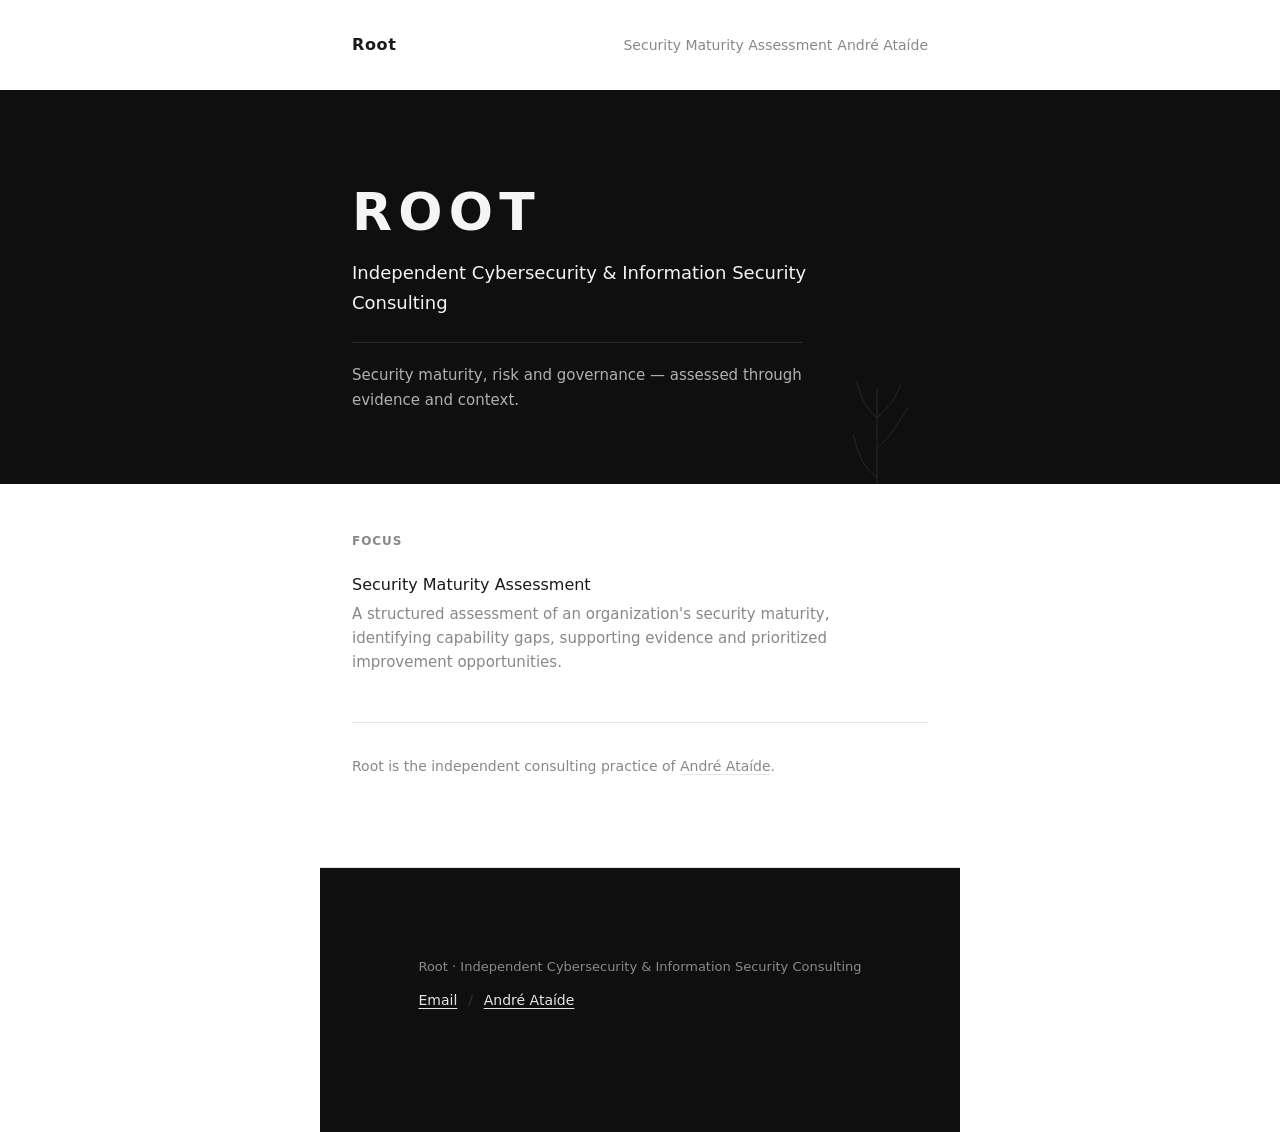
==== root/index.html @ 8b1d94a0 "feat: Root consulting practice section; add Wardex v2.3.0-v2.4.1 articles" ====
<!DOCTYPE html>
<html lang="en">
<head>
    <meta charset="UTF-8">
    <meta name="viewport" content="width=device-width, initial-scale=1.0">
    <title>Root — Independent Cybersecurity &amp; Information Security Consulting</title>
    <meta name="description" content="Root is an independent cybersecurity and information security consulting practice focused on security maturity, risk and governance.">
    <meta name="author" content="André Ataíde">
    <meta property="og:title" content="Root — Independent Cybersecurity &amp; Information Security Consulting">
    <meta property="og:description" content="Root is an independent cybersecurity and information security consulting practice focused on security maturity, risk and governance.">
    <meta property="og:url" content="https://had-nu.github.io/root/">
    <meta property="og:type" content="website">
    <link rel="stylesheet" href="../css/style.css">
    <link rel="stylesheet" href="../css/root.css">
</head>
<body class="root">

<header class="root-header">
    <nav>
        <a href="index.html" class="root-logo">Root</a>
        <div class="nav-links">
            <a href="security-maturity-assessment.html">Security Maturity Assessment</a>
            <a href="../">André Ataíde</a>
        </div>
    </nav>
</header>

<section class="root-hero">
    <div class="root-hero-inner">
        <svg class="root-hero-mark" xmlns="http://www.w3.org/2000/svg" viewBox="0 0 200 240" fill="none" stroke="currentColor" stroke-width="1" role="img" aria-hidden="true">
            <path d="M100 240 V90"/>
            <path d="M100 210 C88 200 80 190 76 178"/>
            <path d="M76 178 C72 168 70 160 68 152"/>
            <path d="M100 170 C114 158 122 148 128 138"/>
            <path d="M128 138 C134 128 138 122 142 116"/>
            <path d="M100 130 C88 120 82 110 78 98"/>
            <path d="M78 98 C76 92 74 86 72 82"/>
            <path d="M100 130 C112 120 120 110 124 102"/>
            <path d="M124 102 C128 94 130 90 132 86"/>
        </svg>
        <h1 class="root-wordmark">ROOT</h1>
        <p class="root-tagline">Independent Cybersecurity &amp; Information Security Consulting</p>
        <p class="root-positioning">Security maturity, risk and governance — assessed through evidence and context.</p>
    </div>
</section>

<main>

    <section class="root-section">
        <h2 class="section-label">Focus</h2>
        <article class="root-product">
            <h3><a href="security-maturity-assessment.html">Security Maturity Assessment</a></h3>
            <p>A structured assessment of an organization's security maturity, identifying capability gaps, supporting evidence and prioritized improvement opportunities.</p>
        </article>
    </section>

    <section class="root-section root-relation">
        <p>Root is the independent consulting practice of <a href="../">André Ataíde</a>.</p>
    </section>

</main>

<footer class="root-footer">
    <div class="root-footer-inner">
        <p>Root · Independent Cybersecurity &amp; Information Security Consulting</p>
        <div class="links">
            <a href="mailto:andre_ataide@proton.me">Email</a>
            <span class="sep">/</span>
            <a href="../">André Ataíde</a>
        </div>
    </div>
</footer>

</body>
</html>
---- css/style.css ----
:root {
  --bg:        #ffffff;
  --text:      #1a1a1a;
  --muted:     #888888;
  --border:    #e5e5e5;

  --max-width: 640px;
  --pad:       2rem;
}

* {
  box-sizing: border-box;
  margin: 0;
  padding: 0;
}

body {
  background: var(--bg);
  color: var(--text);
  font-family: system-ui, -apple-system, 'Segoe UI', Roboto, sans-serif;
  font-size: 1rem;
  line-height: 1.65;
  -webkit-font-smoothing: antialiased;
}

a {
  color: inherit;
  text-decoration: underline;
  text-underline-offset: 0.2em;
  text-decoration-thickness: 1px;
  text-decoration-color: var(--border);
  transition: text-decoration-color 200ms;
}

a:hover {
  text-decoration-color: var(--text);
}

main {
  max-width: var(--max-width);
  margin: 0 auto;
  padding: 0 var(--pad);
}

/* Header */
header {
  max-width: var(--max-width);
  margin: 0 auto;
  padding: 2rem var(--pad) 0;
}

nav {
  display: flex;
  justify-content: space-between;
  align-items: center;
}

.logo {
  font-size: 1rem;
  font-weight: 500;
  text-decoration: none;
  color: var(--text);
}

.nav-links a {
  font-size: 0.875rem;
  color: var(--muted);
  text-decoration: none;
}

.nav-links a:hover {
  color: var(--text);
}

/* Intro */
.intro {
  padding: 5rem 0 1.5rem;
}

.intro p {
  font-size: 1.125rem;
  margin-bottom: 0.25rem;
}

.links {
  margin-top: 0.75rem;
  font-size: 0.875rem;
}

.links a {
  text-decoration: underline;
}

.sep {
  color: var(--border);
  margin: 0 0.4rem;
}

.text-muted {
  color: var(--muted);
  font-size: 0.875rem;
}

.page-title {
  font-size: 1.25rem;
  font-weight: 500;
  margin-bottom: 0.25rem;
}

/* About */
.about {
  padding: 2rem 0;
}

.about p {
  margin-bottom: 1rem;
}

/* Entries */
.entries {
  padding: 1.5rem 0;
}

.section-label {
  font-size: 0.75rem;
  font-weight: 600;
  text-transform: uppercase;
  letter-spacing: 0.08em;
  color: var(--muted);
  margin: 2.5rem 0 1.25rem;
}

.section-label:first-of-type {
  margin-top: 0;
}

.entry {
  margin-bottom: 1.75rem;
}

.entry h3 {
  font-size: 1rem;
  font-weight: 500;
  margin-bottom: 0.15rem;
}

.entry h3 a {
  text-decoration: none;
  font-weight: 500;
}

.entry h3 a:hover {
  text-decoration: underline;
}

.entry p {
  font-size: 0.875rem;
  color: var(--muted);
  margin-bottom: 0.35rem;
  line-height: 1.55;
}

.entry-meta {
  font-size: 0.75rem;
  color: var(--muted);
  display: flex;
  align-items: center;
  gap: 0.75rem;
  flex-wrap: wrap;
}

.tag {
  font-family: 'SF Mono', 'Fira Code', 'Cascadia Code', monospace;
  font-size: 0.6875rem;
  color: var(--muted);
  border: 1px solid var(--border);
  padding: 0.1rem 0.45rem;
  border-radius: 3px;
}

.status {
  font-size: 0.6875rem;
  font-weight: 500;
}

.status.active {
  color: #2e7d32;
}

.status.stable {
  color: #1565c0;
}

.status.research {
  color: #6a1b9a;
}

/* Footer */
footer {
  display: flex;
  flex-direction: column;
  max-width: var(--max-width);
  margin: 0 auto;
  padding: 3rem var(--pad) 4rem;
  border-top: 1px solid var(--border);
  margin-top: 2rem;
  font-size: 0.8125rem;
  color: var(--muted);
}

footer p, footer .email {
  margin-bottom: 0.15rem;
}

footer .email {
  font-size: 0.8125rem;
}

footer .email a {
  text-decoration: none;
  color: var(--muted);
}

footer .email a:hover {
  color: var(--text);
}

footer .links {
  margin-top: 0.5rem;
}

/* Responsive */
@media (max-width: 600px) {
  :root {
    --pad: 1.25rem;
  }

  .intro {
    padding-top: 3rem;
  }

  footer {
    gap: 0.75rem;
  }
}
---- css/root.css ----
/* ============================================================
   Root — independent consulting practice
   Black/white, sober, editorial. Extends css/style.css.
   ============================================================ */

/* ---- Header ---- */

.root-header {
  max-width: var(--max-width);
  margin: 0 auto;
  padding: 2rem var(--pad) 0;
}

.root-header nav {
  display: flex;
  justify-content: space-between;
  align-items: center;
  flex-wrap: wrap;
  gap: 0.5rem;
}

.root-logo {
  font-size: 1rem;
  font-weight: 600;
  letter-spacing: 0.04em;
  text-decoration: none;
  color: var(--text);
}

.root-header .nav-links a.active {
  color: var(--text);
}

/* ---- Hero (full-bleed black band) ---- */

.root-hero {
  background: #0f0f0f;
  color: #f5f5f5;
  margin-top: 2rem;
  position: relative;
  overflow: hidden;
}

.root-hero-inner {
  max-width: var(--max-width);
  margin: 0 auto;
  padding: 6rem var(--pad) 4.5rem;
  position: relative;
}

.root-hero-mark {
  position: absolute;
  right: 0.5rem;
  bottom: -1rem;
  width: 150px;
  height: 180px;
  color: #ffffff;
  opacity: 0.13;
  pointer-events: none;
}

.root-wordmark {
  font-size: 3.25rem;
  font-weight: 600;
  letter-spacing: 0.12em;
  line-height: 1;
  margin-bottom: 1.25rem;
}

.root-tagline {
  font-size: 1.125rem;
  max-width: 28em;
  margin-bottom: 1.5rem;
}

.root-positioning {
  font-size: 0.9375rem;
  color: #b0b0b0;
  max-width: 30em;
  border-top: 1px solid #2c2c2c;
  padding-top: 1.25rem;
}

/* ---- Main sections ---- */

.root-section {
  padding: 3rem 0;
  border-bottom: 1px solid var(--border);
}

.root-section:last-of-type {
  border-bottom: none;
}

.root-product h3 {
  font-size: 1rem;
  font-weight: 500;
  margin-bottom: 0.25rem;
}

.root-product h3 a {
  text-decoration: none;
}

.root-product h3 a:hover {
  text-decoration: underline;
}

.root-product p {
  font-size: 0.9375rem;
  color: var(--muted);
  line-height: 1.6;
  max-width: 34em;
}

.root-relation {
  padding: 2rem 0 3.5rem;
}

.root-relation p {
  font-size: 0.875rem;
  color: var(--muted);
}

/* ---- Product page ---- */

.root-page-head {
  padding: 5rem 0 2.5rem;
  border-bottom: 1px solid var(--border);
}

.root-kicker {
  font-size: 0.75rem;
  text-transform: uppercase;
  letter-spacing: 0.12em;
  color: var(--muted);
  margin-bottom: 1rem;
}

.root-page-head h1 {
  font-size: 2rem;
  font-weight: 600;
  letter-spacing: -0.01em;
  line-height: 1.2;
  margin-bottom: 1rem;
}

.root-subtitle {
  font-size: 1.0625rem;
  color: var(--muted);
  line-height: 1.55;
  max-width: 36em;
}

.root-body {
  padding: 2.5rem 0 3rem;
}

.root-body h2 {
  font-size: 1.125rem;
  font-weight: 600;
  margin: 3rem 0 0.75rem;
  padding-top: 1rem;
  border-top: 1px solid var(--border);
}

.root-body h2:first-of-type {
  margin-top: 0;
}

.root-body h3 {
  font-size: 1rem;
  font-weight: 500;
  margin: 2rem 0 0.5rem;
}

.root-body p {
  margin-bottom: 1rem;
  line-height: 1.7;
}

.root-body ul {
  margin: 0 0 1rem 1.25rem;
  line-height: 1.7;
}

.root-body li {
  margin-bottom: 0.4rem;
}

.root-body a {
  text-decoration: underline;
}

/* ---- Footer ---- */

.root-footer {
  background: #0f0f0f;
  color: #b0b0b0;
}

.root-footer-inner {
  max-width: var(--max-width);
  margin: 0 auto;
  padding: 2.5rem var(--pad) 3.5rem;
  font-size: 0.8125rem;
}

.root-footer p {
  margin-bottom: 0.35rem;
  color: #8a8a8a;
}

.root-footer .links {
  margin-top: 0.75rem;
}

.root-footer .links a {
  color: #e5e5e5;
  text-decoration: underline;
}

.root-footer .sep {
  color: #333333;
}

/* ---- Responsive ---- */

@media (max-width: 600px) {
  .root-hero-inner {
    padding: 4rem var(--pad) 3.5rem;
  }

  .root-wordmark {
    font-size: 2.5rem;
  }

  .root-hero-mark {
    width: 110px;
    height: 132px;
  }

  .root-page-head {
    padding-top: 3.5rem;
  }

  .root-page-head h1 {
    font-size: 1.6rem;
  }
}
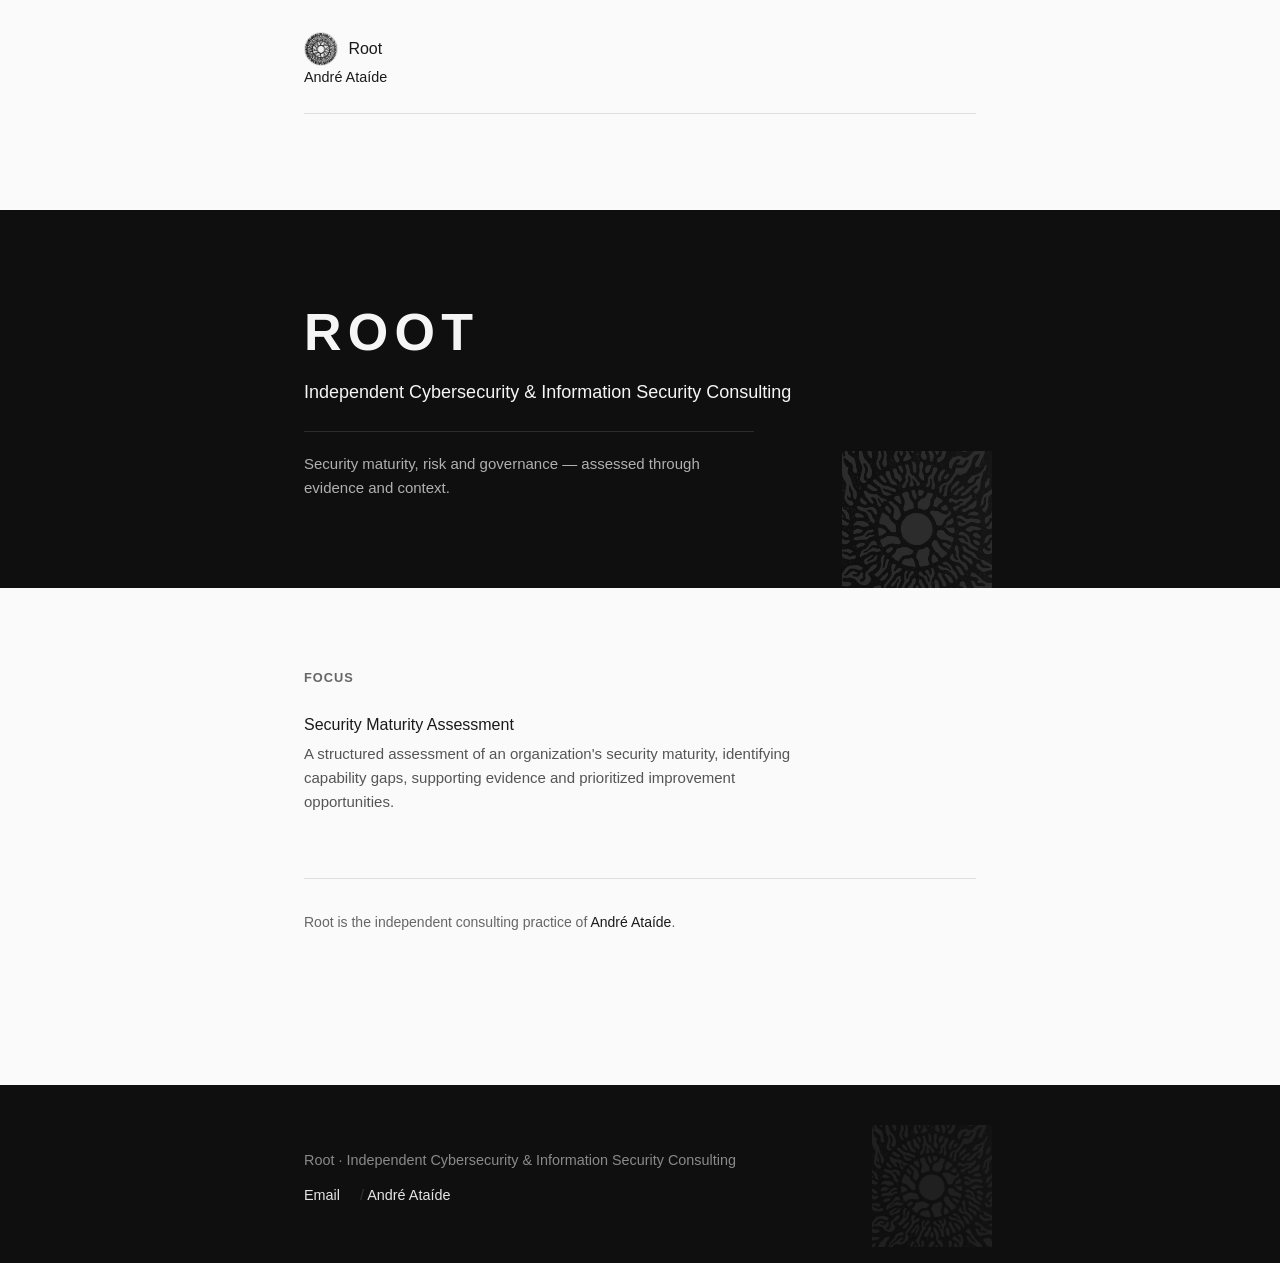
==== commit cf56aee5: "feat(root): integrate Root logo and modernize Root pages on site.css template" ====
--- a/root/index.html
+++ b/root/index.html
@@ -10,34 +10,26 @@
     <meta property="og:description" content="Root is an independent cybersecurity and information security consulting practice focused on security maturity, risk and governance.">
     <meta property="og:url" content="https://had-nu.github.io/root/">
     <meta property="og:type" content="website">
-    <link rel="stylesheet" href="../css/style.css">
+    <link rel="stylesheet" href="../css/site.css">
     <link rel="stylesheet" href="../css/root.css">
 </head>
 <body class="root">
 
-<header class="root-header">
-    <nav>
-        <a href="index.html" class="root-logo">Root</a>
-        <div class="nav-links">
-            <a href="security-maturity-assessment.html">Security Maturity Assessment</a>
-            <a href="../">André Ataíde</a>
+<div class="container">
+
+    <header>
+        <div class="root-id">
+            <img class="root-avatar" src="brand/root-logo.png" alt="Root logo">
+            <a href="index.html">Root</a>
         </div>
-    </nav>
-</header>
+        <div class="breadcrumb"><a href="../">André Ataíde</a></div>
+    </header>
+
+</div>
 
 <section class="root-hero">
-    <div class="root-hero-inner">
-        <svg class="root-hero-mark" xmlns="http://www.w3.org/2000/svg" viewBox="0 0 200 240" fill="none" stroke="currentColor" stroke-width="1" role="img" aria-hidden="true">
-            <path d="M100 240 V90"/>
-            <path d="M100 210 C88 200 80 190 76 178"/>
-            <path d="M76 178 C72 168 70 160 68 152"/>
-            <path d="M100 170 C114 158 122 148 128 138"/>
-            <path d="M128 138 C134 128 138 122 142 116"/>
-            <path d="M100 130 C88 120 82 110 78 98"/>
-            <path d="M78 98 C76 92 74 86 72 82"/>
-            <path d="M100 130 C112 120 120 110 124 102"/>
-            <path d="M124 102 C128 94 130 90 132 86"/>
-        </svg>
+    <div class="container root-hero-inner">
+        <img class="root-hero-mark" src="brand/root-logo-white.png" alt="" aria-hidden="true">
         <h1 class="root-wordmark">ROOT</h1>
         <p class="root-tagline">Independent Cybersecurity &amp; Information Security Consulting</p>
         <p class="root-positioning">Security maturity, risk and governance — assessed through evidence and context.</p>
@@ -45,23 +37,26 @@
 </section>
 
 <main>
+    <div class="container">
 
-    <section class="root-section">
-        <h2 class="section-label">Focus</h2>
-        <article class="root-product">
-            <h3><a href="security-maturity-assessment.html">Security Maturity Assessment</a></h3>
-            <p>A structured assessment of an organization's security maturity, identifying capability gaps, supporting evidence and prioritized improvement opportunities.</p>
-        </article>
-    </section>
+        <section class="root-section">
+            <h2 class="section-label">Focus</h2>
+            <article class="root-product">
+                <h3><a href="security-maturity-assessment.html">Security Maturity Assessment</a></h3>
+                <p>A structured assessment of an organization's security maturity, identifying capability gaps, supporting evidence and prioritized improvement opportunities.</p>
+            </article>
+        </section>
 
-    <section class="root-section root-relation">
-        <p>Root is the independent consulting practice of <a href="../">André Ataíde</a>.</p>
-    </section>
+        <section class="root-section root-relation">
+            <p>Root is the independent consulting practice of <a href="../">André Ataíde</a>.</p>
+        </section>
 
+    </div>
 </main>
 
 <footer class="root-footer">
-    <div class="root-footer-inner">
+    <div class="container root-footer-inner">
+        <img class="root-footer-mark" src="brand/root-logo-white.png" alt="" aria-hidden="true">
         <p>Root · Independent Cybersecurity &amp; Information Security Consulting</p>
         <div class="links">
             <a href="mailto:andre_ataide@proton.me">Email</a>
@@ -72,4 +67,4 @@
 </footer>
 
 </body>
-</html>
+</html>
--- a/css/site.css
+++ b/css/site.css
@@ -0,0 +1,353 @@
+/* ============================================================
+   had-nu.github.io — shared stylesheet
+   Standardized on the Wardex article template:
+   720px container, #fafafa background, blue links, editorial.
+   ============================================================ */
+
+* { margin: 0; padding: 0; box-sizing: border-box; }
+
+body {
+    font-family: -apple-system, BlinkMacSystemFont, "Segoe UI", "Roboto", "Oxygen", "Ubuntu", "Cantarell", "Fira Sans", "Droid Sans", "Helvetica Neue", sans-serif;
+    line-height: 1.6;
+    color: #1a1a1a;
+    background: #fafafa;
+}
+
+.container {
+    max-width: 720px;
+    margin: 0 auto;
+    padding: 2rem 1.5rem;
+}
+
+/* ---- Header ---- */
+
+header {
+    margin-bottom: 2rem;
+    border-bottom: 1px solid #e0e0e0;
+    padding-bottom: 1rem;
+}
+
+header a {
+    color: #1a1a1a;
+    text-decoration: none;
+    font-weight: 500;
+}
+
+header a:hover { text-decoration: underline; }
+
+.breadcrumb {
+    font-size: 0.9rem;
+    color: #666;
+    margin-bottom: 0.5rem;
+}
+
+.breadcrumb a {
+    color: #666;
+    font-weight: 400;
+}
+
+/* ---- Typography ---- */
+
+h1 {
+    font-size: 1.8rem;
+    margin: 1.5rem 0 1rem;
+    line-height: 1.3;
+}
+
+h2 {
+    font-size: 1.3rem;
+    margin: 2.5rem 0 1rem;
+}
+
+h3 {
+    font-size: 1.1rem;
+    margin: 1.5rem 0 0.75rem;
+}
+
+p {
+    margin-bottom: 1rem;
+}
+
+.date { color: #666; font-size: 0.9rem; margin-bottom: 1rem; }
+.meta { font-size: 0.85rem; color: #999; }
+
+hr {
+    margin: 1.5rem 0;
+    border: none;
+    border-top: 1px solid #e0e0e0;
+}
+
+ul, ol {
+    margin: 0 0 1rem 1.5rem;
+}
+
+li {
+    margin-bottom: 0.4rem;
+}
+
+a {
+    color: #0066cc;
+    text-decoration: none;
+}
+
+a:hover { text-decoration: underline; }
+
+/* ---- Code / pre ---- */
+
+code {
+    background: #f0f0f0;
+    padding: 0.2rem 0.4rem;
+    border-radius: 3px;
+    font-family: "Monaco", "Menlo", "Ubuntu Mono", "Courier New", monospace;
+    font-size: 0.9rem;
+}
+
+pre {
+    background: #f5f5f5;
+    border-left: 3px solid #ddd;
+    padding: 1rem;
+    margin: 1rem 0;
+    overflow-x: auto;
+    border-radius: 4px;
+    font-family: "Monaco", "Menlo", "Ubuntu Mono", "Courier New", monospace;
+    font-size: 0.85rem;
+    line-height: 1.5;
+}
+
+pre code {
+    background: none;
+    padding: 0;
+    font-size: 0.85rem;
+}
+
+/* ---- Tables ---- */
+
+table {
+    width: 100%;
+    border-collapse: collapse;
+    margin: 1rem 0;
+}
+
+table th, table td {
+    padding: 0.75rem;
+    text-align: left;
+    border-bottom: 1px solid #ddd;
+}
+
+table th {
+    background: #f9f9f9;
+    font-weight: 600;
+}
+
+/* ---- Blockquote ---- */
+
+blockquote {
+    border-left: 3px solid #ccc;
+    padding-left: 1rem;
+    margin: 1rem 0;
+    color: #555;
+}
+
+/* ---- Homepage components ---- */
+
+.intro {
+    padding: 2.5rem 0 0.5rem;
+}
+
+.intro p {
+    font-size: 1.125rem;
+    margin-bottom: 0.25rem;
+}
+
+.page-title {
+    font-size: 1.25rem;
+    font-weight: 600;
+    margin-bottom: 0.25rem;
+}
+
+.text-muted {
+    color: #666;
+    font-size: 0.9rem;
+}
+
+.about {
+    padding: 1.5rem 0;
+}
+
+.about p {
+    margin-bottom: 1rem;
+}
+
+.entries {
+    padding: 1rem 0;
+}
+
+.section-label {
+    font-size: 0.8rem;
+    font-weight: 600;
+    text-transform: uppercase;
+    letter-spacing: 0.08em;
+    color: #666;
+    border-top: 1px solid #e0e0e0;
+    padding-top: 1.75rem;
+    margin: 3rem 0 1.25rem;
+}
+
+.section-label:first-of-type {
+    margin-top: 0;
+    border-top: none;
+    padding-top: 0;
+}
+
+.entry {
+    margin-bottom: 1.75rem;
+}
+
+/* Cards (problems I solve / projects) */
+
+.cards {
+    display: grid;
+    grid-template-columns: repeat(auto-fit, minmax(200px, 1fr));
+    gap: 1rem;
+}
+
+.card {
+    display: flex;
+    flex-direction: column;
+    background: #ffffff;
+    border: 1px solid #e0e0e0;
+    border-radius: 4px;
+    padding: 1.25rem;
+}
+
+.card h3 {
+    font-size: 1rem;
+    font-weight: 500;
+    margin-bottom: 0.4rem;
+}
+
+.card h3 a {
+    text-decoration: none;
+}
+
+.card h3 a:hover {
+    text-decoration: underline;
+}
+
+.card p {
+    font-size: 0.9rem;
+    color: #555;
+    line-height: 1.55;
+    margin-bottom: 0.75rem;
+}
+
+.card .entry-meta {
+    margin-top: auto;
+}
+
+.entry h3 {
+    font-size: 1rem;
+    font-weight: 500;
+    margin-bottom: 0.15rem;
+}
+
+.entry h3 a {
+    text-decoration: none;
+}
+
+.entry h3 a:hover {
+    text-decoration: underline;
+}
+
+.entry p {
+    font-size: 0.9rem;
+    color: #555;
+    margin-bottom: 0.35rem;
+    line-height: 1.55;
+}
+
+.entry-meta {
+    font-size: 0.8rem;
+    color: #666;
+    display: flex;
+    align-items: center;
+    gap: 0.75rem;
+    flex-wrap: wrap;
+}
+
+.tag {
+    font-family: "Monaco", "Menlo", "Ubuntu Mono", "Courier New", monospace;
+    font-size: 0.75rem;
+    color: #666;
+    border: 1px solid #ddd;
+    padding: 0.1rem 0.45rem;
+    border-radius: 3px;
+}
+
+.status {
+    font-size: 0.75rem;
+    font-weight: 500;
+}
+
+.status.active  { color: #2e7d32; }
+.status.stable  { color: #1565c0; }
+.status.research { color: #6a1b9a; }
+
+.links {
+    margin-top: 0.75rem;
+    font-size: 0.9rem;
+}
+
+.links a {
+    color: #0066cc;
+}
+
+/* ---- Latest writing reveal ---- */
+
+@keyframes entryReveal {
+    from { opacity: 0; transform: translateY(12px); }
+    to   { opacity: 1; transform: translateY(0); }
+}
+
+#latest-writing .entry {
+    opacity: 0;
+    animation: entryReveal 500ms ease forwards;
+}
+
+@media (prefers-reduced-motion: reduce) {
+    #latest-writing .entry {
+        opacity: 1;
+        animation: none;
+    }
+}
+
+/* ---- Footer ---- */
+
+footer {
+    margin-top: 3rem;
+    padding-top: 1.5rem;
+    border-top: 1px solid #e0e0e0;
+    font-size: 0.9rem;
+    color: #666;
+}
+
+footer a {
+    margin-right: 1rem;
+    color: #0066cc;
+}
+
+/* ---- Responsive ---- */
+
+@media (max-width: 600px) {
+    .container {
+        padding: 1.5rem 1.25rem;
+    }
+
+    h1 {
+        font-size: 1.5rem;
+    }
+
+    h2 {
+        font-size: 1.2rem;
+    }
+}
--- a/css/root.css
+++ b/css/root.css
@@ -1,250 +1,273 @@
 /* ============================================================
    Root — independent consulting practice
-   Black/white, sober, editorial. Extends css/style.css.
+   Black/white, sober, editorial. Extends css/site.css.
+   Keeps the full-bleed black hero; matches the site shell
+   (container, breadcrumb header, section rules, footer).
    ============================================================ */
 
-/* ---- Header ---- */
-
-.root-header {
-  max-width: var(--max-width);
-  margin: 0 auto;
-  padding: 2rem var(--pad) 0;
-}
-
-.root-header nav {
-  display: flex;
-  justify-content: space-between;
-  align-items: center;
-  flex-wrap: wrap;
-  gap: 0.5rem;
-}
-
-.root-logo {
-  font-size: 1rem;
-  font-weight: 600;
-  letter-spacing: 0.04em;
-  text-decoration: none;
-  color: var(--text);
-}
-
-.root-header .nav-links a.active {
-  color: var(--text);
+/* ---- Root links stay monochrome (sober identity) ---- */
+
+body.root a {
+    color: #1a1a1a;
+}
+
+body.root a:hover {
+    color: #1a1a1a;
+    text-decoration: underline;
+    text-underline-offset: 0.2em;
+}
+
+/* ---- Header identity (avatar + wordmark) ---- */
+
+.root-id {
+    display: flex;
+    align-items: center;
+    gap: 0.65rem;
+}
+
+.root-avatar {
+    width: 34px;
+    height: 34px;
+    border-radius: 50%;
+    object-fit: cover;
+    background: #ffffff;
+    border: 1px solid #e0e0e0;
+    flex-shrink: 0;
 }
 
 /* ---- Hero (full-bleed black band) ---- */
 
 .root-hero {
-  background: #0f0f0f;
-  color: #f5f5f5;
-  margin-top: 2rem;
-  position: relative;
-  overflow: hidden;
+    background: #0f0f0f;
+    color: #f5f5f5;
+    margin-top: 2rem;
+    position: relative;
+    overflow: hidden;
 }
 
 .root-hero-inner {
-  max-width: var(--max-width);
-  margin: 0 auto;
-  padding: 6rem var(--pad) 4.5rem;
-  position: relative;
+    position: relative;
+    padding-top: 6rem;
+    padding-bottom: 4.5rem;
 }
 
 .root-hero-mark {
-  position: absolute;
-  right: 0.5rem;
-  bottom: -1rem;
-  width: 150px;
-  height: 180px;
-  color: #ffffff;
-  opacity: 0.13;
-  pointer-events: none;
+    position: absolute;
+    right: 0.5rem;
+    bottom: -1rem;
+    width: 150px;
+    height: 153px;
+    opacity: 0.13;
+    pointer-events: none;
 }
 
 .root-wordmark {
-  font-size: 3.25rem;
-  font-weight: 600;
-  letter-spacing: 0.12em;
-  line-height: 1;
-  margin-bottom: 1.25rem;
+    font-size: 3.25rem;
+    font-weight: 600;
+    letter-spacing: 0.12em;
+    line-height: 1;
+    color: #f5f5f5;
+    margin: 0 0 1.25rem;
 }
 
 .root-tagline {
-  font-size: 1.125rem;
-  max-width: 28em;
-  margin-bottom: 1.5rem;
+    font-size: 1.125rem;
+    color: #f5f5f5;
+    max-width: 28em;
+    margin-bottom: 1.5rem;
 }
 
 .root-positioning {
-  font-size: 0.9375rem;
-  color: #b0b0b0;
-  max-width: 30em;
-  border-top: 1px solid #2c2c2c;
-  padding-top: 1.25rem;
-}
-
-/* ---- Main sections ---- */
+    font-size: 0.9375rem;
+    color: #b0b0b0;
+    max-width: 30em;
+    border-top: 1px solid #2c2c2c;
+    padding-top: 1.25rem;
+}
+
+/* ---- Main sections (light) ---- */
 
 .root-section {
-  padding: 3rem 0;
-  border-bottom: 1px solid var(--border);
+    padding: 3rem 0;
+    border-bottom: 1px solid #e0e0e0;
 }
 
 .root-section:last-of-type {
-  border-bottom: none;
+    border-bottom: none;
 }
 
 .root-product h3 {
-  font-size: 1rem;
-  font-weight: 500;
-  margin-bottom: 0.25rem;
+    font-size: 1rem;
+    font-weight: 500;
+    margin-bottom: 0.25rem;
 }
 
 .root-product h3 a {
-  text-decoration: none;
+    text-decoration: none;
 }
 
 .root-product h3 a:hover {
-  text-decoration: underline;
+    text-decoration: underline;
+    text-underline-offset: 0.2em;
 }
 
 .root-product p {
-  font-size: 0.9375rem;
-  color: var(--muted);
-  line-height: 1.6;
-  max-width: 34em;
+    font-size: 0.9375rem;
+    color: #555;
+    line-height: 1.6;
+    max-width: 34em;
 }
 
 .root-relation {
-  padding: 2rem 0 3.5rem;
+    padding: 2rem 0 3.5rem;
 }
 
 .root-relation p {
-  font-size: 0.875rem;
-  color: var(--muted);
+    font-size: 0.875rem;
+    color: #666;
 }
 
 /* ---- Product page ---- */
 
 .root-page-head {
-  padding: 5rem 0 2.5rem;
-  border-bottom: 1px solid var(--border);
+    padding: 4rem 0 2.5rem;
+    border-bottom: 1px solid #e0e0e0;
+    margin-bottom: 2.5rem;
 }
 
 .root-kicker {
-  font-size: 0.75rem;
-  text-transform: uppercase;
-  letter-spacing: 0.12em;
-  color: var(--muted);
-  margin-bottom: 1rem;
+    font-size: 0.75rem;
+    text-transform: uppercase;
+    letter-spacing: 0.12em;
+    color: #666;
+    margin-bottom: 1rem;
 }
 
 .root-page-head h1 {
-  font-size: 2rem;
-  font-weight: 600;
-  letter-spacing: -0.01em;
-  line-height: 1.2;
-  margin-bottom: 1rem;
+    font-size: 2rem;
+    font-weight: 600;
+    letter-spacing: -0.01em;
+    line-height: 1.2;
+    color: #1a1a1a;
+    margin: 0 0 1rem;
 }
 
 .root-subtitle {
-  font-size: 1.0625rem;
-  color: var(--muted);
-  line-height: 1.55;
-  max-width: 36em;
+    font-size: 1.0625rem;
+    color: #666;
+    line-height: 1.55;
+    max-width: 36em;
 }
 
 .root-body {
-  padding: 2.5rem 0 3rem;
+    padding-bottom: 3rem;
 }
 
 .root-body h2 {
-  font-size: 1.125rem;
-  font-weight: 600;
-  margin: 3rem 0 0.75rem;
-  padding-top: 1rem;
-  border-top: 1px solid var(--border);
+    font-size: 1.25rem;
+    font-weight: 600;
+    margin: 3rem 0 0.75rem;
+    padding-top: 1rem;
+    border-top: 1px solid #e0e0e0;
 }
 
 .root-body h2:first-of-type {
-  margin-top: 0;
+    margin-top: 0;
+    border-top: none;
+    padding-top: 0;
 }
 
 .root-body h3 {
-  font-size: 1rem;
-  font-weight: 500;
-  margin: 2rem 0 0.5rem;
+    font-size: 1.1rem;
+    font-weight: 500;
+    margin: 2rem 0 0.5rem;
 }
 
 .root-body p {
-  margin-bottom: 1rem;
-  line-height: 1.7;
+    margin-bottom: 1rem;
+    line-height: 1.7;
 }
 
 .root-body ul {
-  margin: 0 0 1rem 1.25rem;
-  line-height: 1.7;
+    margin: 0 0 1rem 1.25rem;
+    line-height: 1.7;
 }
 
 .root-body li {
-  margin-bottom: 0.4rem;
-}
-
-.root-body a {
-  text-decoration: underline;
-}
-
-/* ---- Footer ---- */
+    margin-bottom: 0.4rem;
+}
+
+/* ---- Footer (full-bleed black band) ---- */
 
 .root-footer {
-  background: #0f0f0f;
-  color: #b0b0b0;
+    background: #0f0f0f;
+    color: #b0b0b0;
+    border-top: none;
 }
 
 .root-footer-inner {
-  max-width: var(--max-width);
-  margin: 0 auto;
-  padding: 2.5rem var(--pad) 3.5rem;
-  font-size: 0.8125rem;
+    padding-top: 2.5rem;
+    padding-bottom: 3.5rem;
+    position: relative;
+}
+
+.root-footer-mark {
+    position: absolute;
+    right: 0.5rem;
+    top: 50%;
+    transform: translateY(-50%);
+    width: 120px;
+    height: 122px;
+    opacity: 0.08;
+    pointer-events: none;
 }
 
 .root-footer p {
-  margin-bottom: 0.35rem;
-  color: #8a8a8a;
+    margin-bottom: 0.35rem;
+    color: #8a8a8a;
 }
 
 .root-footer .links {
-  margin-top: 0.75rem;
+    margin-top: 0.75rem;
 }
 
 .root-footer .links a {
-  color: #e5e5e5;
-  text-decoration: underline;
+    color: #e5e5e5;
+    text-decoration: none;
+}
+
+.root-footer .links a:hover {
+    color: #ffffff;
+    text-decoration: underline;
+    text-underline-offset: 0.2em;
 }
 
 .root-footer .sep {
-  color: #333333;
+    color: #333333;
 }
 
 /* ---- Responsive ---- */
 
 @media (max-width: 600px) {
-  .root-hero-inner {
-    padding: 4rem var(--pad) 3.5rem;
-  }
-
-  .root-wordmark {
-    font-size: 2.5rem;
-  }
-
-  .root-hero-mark {
-    width: 110px;
-    height: 132px;
-  }
-
-  .root-page-head {
-    padding-top: 3.5rem;
-  }
-
-  .root-page-head h1 {
-    font-size: 1.6rem;
-  }
-}
+    .root-hero-inner {
+        padding-top: 4rem;
+        padding-bottom: 3.5rem;
+    }
+
+    .root-wordmark {
+        font-size: 2.5rem;
+    }
+
+    .root-hero-mark {
+        width: 110px;
+        height: 112px;
+    }
+
+    .root-page-head {
+        padding-top: 3rem;
+    }
+
+    .root-page-head h1 {
+        font-size: 1.6rem;
+    }
+}
